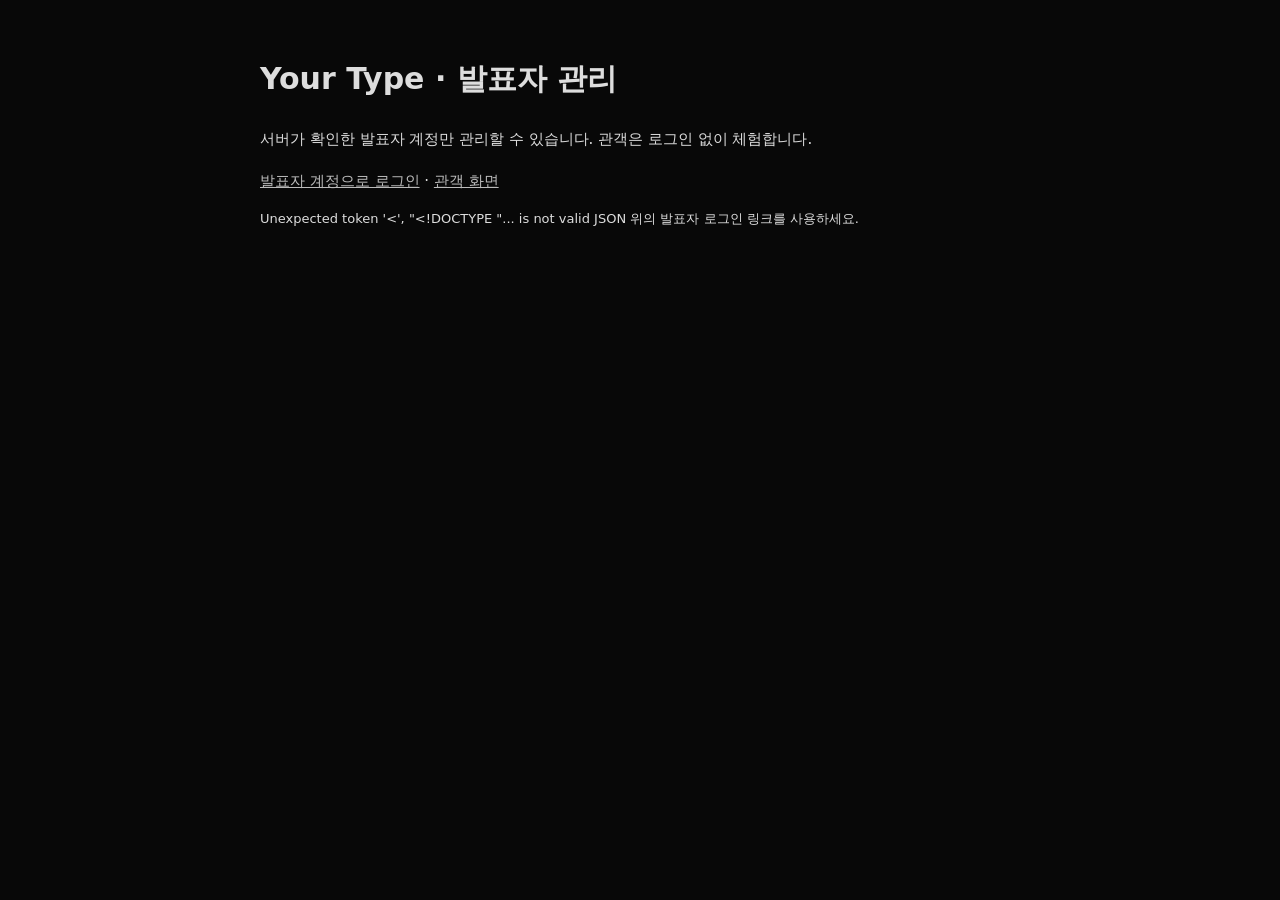
==== admin.html @ 1be88e85 "Update Site source" ====
<!doctype html><html lang="ko"><head><meta charset="utf-8"><meta name="viewport" content="width=device-width,initial-scale=1"><title>Your Type · 발표자 관리</title><style>body{background:#080808;color:#ddd;font:15px/1.8 system-ui;max-width:760px;padding:32px 20px;margin:auto}button,input{font:inherit;background:#151515;color:#ddd;border:1px solid #666;padding:9px;margin:5px}label{display:block}a{color:#bbb}pre{white-space:pre-wrap;font:13px/1.7 system-ui}section{margin:30px 0;border-top:1px solid #333;padding-top:20px}</style><script src="admin.js" defer></script></head><body><h1>Your Type · 발표자 관리</h1><p>서버가 확인한 발표자 계정만 관리할 수 있습니다. 관객은 로그인 없이 체험합니다.</p><a href="/signin-with-chatgpt?returnTo=%2Fadmin" target="_top">발표자 계정으로 로그인</a> · <a href="/">관객 화면</a><pre id="status" role="status">권한 확인 중…</pre><div id="tools" hidden><section><h2>발표 회차</h2><p>새로 시작하는 관객부터 적용합니다. 이미 시작한 체험은 기존 회차로 저장합니다.</p><label>회차 ID <input id="round" placeholder="presentation-2026"></label><label>제목 <input id="title" placeholder="Your Type"></label><button id="switch">이 회차로 전환</button><pre id="rounds"></pre></section><section><h2>발표용 합성 데이터</h2><p>현재 회차의 10인 배치만 추가·삭제합니다. 실제 기록과 별도 저장됩니다. 반복 추가해도 중복되지 않습니다.</p><button id="seed">10명·30답변 추가</button><button id="remove-demo">이 배치만 삭제</button></section><section><h2>기록 보관·삭제</h2><button id="export">전체 회차 JSON 내보내기</button><label>삭제할 회차 ID <input id="delete-round"></label><label>삭제할 세션 ID <input id="delete-id"></label><button id="remove-one">지정 기록 삭제</button><p>다운로드에는 비공개 답변 원문과 수정 로그가 포함됩니다. 안전한 장소에 보관하세요.</p></section></div></body></html>
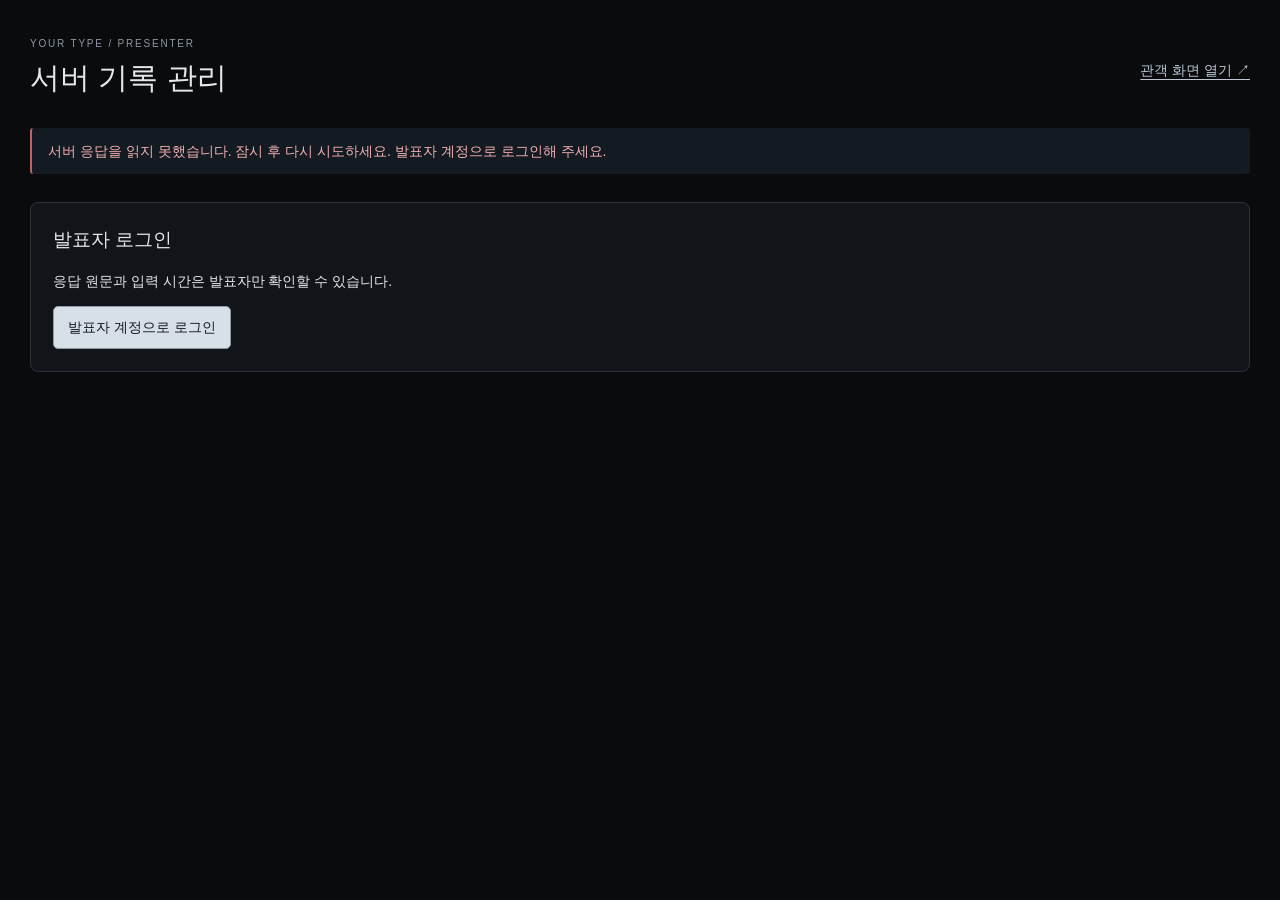
==== commit f72a2649: "Update Site source" ====
--- a/admin.html
+++ b/admin.html
@@ -1 +1,39 @@
-<!doctype html><html lang="ko"><head><meta charset="utf-8"><meta name="viewport" content="width=device-width,initial-scale=1"><title>Your Type · 발표자 관리</title><style>body{background:#080808;color:#ddd;font:15px/1.8 system-ui;max-width:760px;padding:32px 20px;margin:auto}button,input{font:inherit;background:#151515;color:#ddd;border:1px solid #666;padding:9px;margin:5px}label{display:block}a{color:#bbb}pre{white-space:pre-wrap;font:13px/1.7 system-ui}section{margin:30px 0;border-top:1px solid #333;padding-top:20px}</style><script src="admin.js" defer></script></head><body><h1>Your Type · 발표자 관리</h1><p>서버가 확인한 발표자 계정만 관리할 수 있습니다. 관객은 로그인 없이 체험합니다.</p><a href="/signin-with-chatgpt?returnTo=%2Fadmin" target="_top">발표자 계정으로 로그인</a> · <a href="/">관객 화면</a><pre id="status" role="status">권한 확인 중…</pre><div id="tools" hidden><section><h2>발표 회차</h2><p>새로 시작하는 관객부터 적용합니다. 이미 시작한 체험은 기존 회차로 저장합니다.</p><label>회차 ID <input id="round" placeholder="presentation-2026"></label><label>제목 <input id="title" placeholder="Your Type"></label><button id="switch">이 회차로 전환</button><pre id="rounds"></pre></section><section><h2>발표용 합성 데이터</h2><p>현재 회차의 10인 배치만 추가·삭제합니다. 실제 기록과 별도 저장됩니다. 반복 추가해도 중복되지 않습니다.</p><button id="seed">10명·30답변 추가</button><button id="remove-demo">이 배치만 삭제</button></section><section><h2>기록 보관·삭제</h2><button id="export">전체 회차 JSON 내보내기</button><label>삭제할 회차 ID <input id="delete-round"></label><label>삭제할 세션 ID <input id="delete-id"></label><button id="remove-one">지정 기록 삭제</button><p>다운로드에는 비공개 답변 원문과 수정 로그가 포함됩니다. 안전한 장소에 보관하세요.</p></section></div></body></html>
+<!doctype html>
+<html lang="ko">
+<head>
+  <meta charset="utf-8"><meta name="viewport" content="width=device-width,initial-scale=1">
+  <title>Your Type · 서버 기록 관리</title>
+  <link rel="stylesheet" href="admin.css"><script src="admin.js" defer></script>
+</head>
+<body>
+  <header><div><p class="eyebrow">YOUR TYPE / PRESENTER</p><h1>서버 기록 관리</h1></div><a href="/">관객 화면 열기 ↗</a></header>
+  <p id="status" role="status" aria-live="polite">발표자 권한을 확인하고 있습니다.</p>
+  <section id="login-panel"><h2>발표자 로그인</h2><p>응답 원문과 입력 시간은 발표자만 확인할 수 있습니다.</p><a class="button" href="/signin-with-chatgpt?return_to=%2Fadmin" target="_top">발표자 계정으로 로그인</a></section>
+  <main id="tools" hidden>
+    <div class="heading-row"><h2>기록 보관함</h2><span id="active-round" class="muted"></span></div>
+    <form id="filters" class="filters">
+      <label>회차<select id="round-filter"><option value="all">전체 회차</option></select></label>
+      <label>기록 구분<select id="source-filter"><option value="all">전체 기록</option><option value="participant">실제 응답만</option><option value="synthetic">합성 데이터만</option></select></label>
+      <label class="search-label">답변 또는 기록 ID<input id="search" type="search" maxlength="200" placeholder="검색어를 입력하세요"></label>
+      <button type="submit">검색</button><button id="refresh" type="button" class="secondary">새로고침</button>
+    </form>
+    <div class="summary" id="counts" aria-live="polite">기록을 불러오는 중입니다.</div>
+    <div class="heading-row toolbar"><div><button id="delete-selected" class="danger" disabled>선택 삭제</button><span id="selected-count" class="muted">0개 선택</span></div><button id="export" class="secondary">전체 회차 JSON 저장</button></div>
+    <div class="table-scroll" id="record-list" aria-busy="false">
+      <table><caption class="sr-only">서버에 저장된 참가자별 세 질문 응답</caption><thead><tr><th><input id="select-page" type="checkbox" aria-label="현재 페이지의 기록 모두 선택"></th><th>기록</th><th>세 질문의 답변</th><th>저장 시각 <small>한국 시간</small></th><th>관리</th></tr></thead><tbody id="records"></tbody></table>
+      <p id="empty" hidden>이 조건에 맞는 기록이 없습니다.</p>
+    </div>
+    <nav class="pagination" aria-label="기록 페이지"><button id="previous" class="secondary" disabled>이전</button><span id="page-info"></span><button id="next-page" class="secondary" disabled>다음</button></nav>
+    <section class="panel"><div class="heading-row"><h2>더미 데이터 추가·삭제</h2><span id="demo-round" class="muted"></span></div>
+      <p>목록에서 선택한 회차에 적용합니다. 실제 응답과 구분되며 같은 배치를 여러 번 추가해도 중복되지 않습니다.</p>
+      <div class="inline"><label>합성 배치<select id="demo-batch"><option value="presentation-5-v1">기본 5명 · 15답변</option><option value="presentation-10-v1">기존 10명 · 30답변</option></select></label><button id="add-demo">더미 추가</button><button id="remove-demo" class="danger">이 합성 배치만 삭제</button></div>
+      <p class="muted">전체 회차를 보고 있다면 먼저 하나의 회차를 선택하세요. 두 합성 배치가 있으면 관객 재생에는 기본 5인 배치를 우선 사용합니다.</p>
+    </section>
+    <details class="panel"><summary>발표 회차 설정</summary><p>목록의 회차 필터는 조회만 바꿉니다. 아래 버튼을 눌러야 새 관객에게 적용되는 발표 회차가 변경됩니다.</p>
+      <div class="inline"><label>회차 ID<input id="round-id" maxlength="128" placeholder="presentation-2026"></label><label>제목<input id="round-title" maxlength="100" placeholder="Your Type"></label></div>
+      <label class="check-label"><input id="include-demo" type="checkbox">관객의 누적 재생에 합성 데이터 포함</label><button id="switch-round">이 회차를 발표에 적용</button>
+    </details>
+    <p class="muted footnote">원문과 입력 로그가 포함된 JSON은 안전한 곳에 보관하세요. 삭제는 서버에 즉시 반영되며 되돌릴 수 없습니다.</p>
+  </main>
+  <dialog id="record-dialog" aria-labelledby="detail-heading"><div class="heading-row"><h2 id="detail-heading">기록 상세</h2><button id="close-detail" class="secondary" autofocus>닫기</button></div><div id="detail-content"></div><div class="inline"><button id="download-record" class="secondary">이 기록 JSON 저장</button><button id="delete-detail" class="danger">이 기록 삭제</button></div></dialog>
+</body></html>
--- a/admin.css
+++ b/admin.css
@@ -0,0 +1 @@
+:root{color-scheme:dark;font-family:'Segoe UI','Malgun Gothic',sans-serif;background:#090b0d;color:#e5e7eb;font-size:14px;line-height:1.6}*{box-sizing:border-box}[hidden]{display:none!important}body{max-width:1320px;margin:auto;padding:36px 30px 60px}header,.heading-row,.inline,.toolbar,.pagination{display:flex;align-items:center;justify-content:space-between;gap:14px}header{margin-bottom:24px}h1{font-size:30px;font-weight:500;margin:2px 0}h2{font-size:19px;font-weight:500;margin:0}h3{font-size:15px;margin:0 0 10px}.eyebrow{font-size:10px;letter-spacing:.18em;color:#8f98a4;margin:0}a{color:#bcc7d3;text-underline-offset:4px}.muted,small{color:#99a3af;font-size:12px}small{display:block}.panel,#login-panel{background:#111519;border:1px solid #2b3239;border-radius:8px;padding:22px;margin-top:24px}.panel p{color:#abb4bf;font-size:13px}#status{background:#131a21;border-left:2px solid #718096;border-radius:3px;padding:12px 16px;min-height:46px;margin-bottom:28px;overflow-wrap:anywhere}#status.error{color:#f0b0b0;border-color:#b96565}button,.button,input,select{font:inherit}button,.button{border:1px solid #909ba7;border-radius:5px;background:#d7dfe7;color:#151b21;padding:9px 14px;cursor:pointer;text-decoration:none;display:inline-block;white-space:nowrap}button:hover,.button:hover{filter:brightness(1.12)}button.secondary{background:#171d23;border-color:#3c4752;color:#d7dfe7}.danger{background:#24181a;color:#efb0b4;border-color:#6f4247}button:disabled{opacity:.4;cursor:default}input,select{background:#0d1115;color:#e5e7eb;border:1px solid #3b4651;border-radius:5px;padding:9px 10px;min-width:0;width:100%}input:focus,select:focus,button:focus-visible,a:focus-visible{outline:2px solid #9ebbd0;outline-offset:3px}input[type=checkbox]{width:17px;height:17px;accent-color:#c1d2e0}label{display:flex;flex-direction:column;gap:5px;font-size:12px;color:#abb4bf}.filters{display:flex;align-items:end;gap:12px;flex-wrap:wrap;margin-top:18px}.filters label:first-child{flex:1.3;min-width:200px}.filters label:nth-child(2){flex:.8;min-width:150px}.search-label{flex:1.6;min-width:210px}.summary{margin:18px 0 14px;font-size:14px;color:#bbc6d2}.toolbar{margin-bottom:12px}.toolbar>div{display:flex;align-items:center;gap:12px}.table-scroll{overflow-x:auto;border:1px solid #2c343c;border-radius:7px}table{border-collapse:collapse;width:100%;text-align:left;min-width:780px}thead{background:#171d23;color:#b8c3ce;font-size:12px}th{font-weight:500;padding:13px 14px}td{padding:18px 14px;vertical-align:top;border-top:1px solid #273039}th:first-child,td:first-child{width:42px}td:nth-child(2){width:25%;max-width:270px}td:nth-child(3){width:43%}td:nth-child(4){font-size:12px;min-width:110px}td:last-child{width:94px}td:last-child button{display:block;min-width:65px;margin-bottom:8px;font-size:12px;padding:6px 11px}code{font:11px/1.7 ui-monospace,monospace;color:#aab7c5;overflow-wrap:anywhere;display:block;margin:8px 0}.badge{display:inline-block;border:1px solid #3f5c54;background:#15261f;color:#b8d8ca;border-radius:4px;padding:2px 7px;font-size:11px}.badge.demo{border-color:#62553b;background:#282217;color:#dac49d}.record-round{font-size:11px;color:#98a6b6;margin-top:5px;overflow-wrap:anywhere}.answer-preview{margin-bottom:10px;white-space:pre-wrap;overflow-wrap:anywhere;line-height:1.5}.answer-preview:last-child{margin-bottom:0}.q-label{color:#8496aa;font-size:11px;margin-right:8px}.pagination{justify-content:center;margin:18px 0 32px;font-size:12px}.inline{justify-content:flex-start;align-items:end;flex-wrap:wrap}.inline label{min-width:220px}.check-label{flex-direction:row;align-items:center;margin:18px 0}.footnote{margin-top:30px}summary{cursor:pointer;font-size:15px}.sr-only{position:absolute;width:1px;height:1px;overflow:hidden;clip:rect(0,0,0,0)}#empty{text-align:center;padding:28px;color:#9ba7b4}dialog{width:min(860px,94vw);max-height:90dvh;background:#11171d;border:1px solid #4a5865;border-radius:8px;padding:26px;color:#dce2e9}dialog::backdrop{background:#000b}#detail-content{margin:20px 0}.detail-answer{padding:18px 0;border-top:1px solid #34404b}.detail-answer .text{font-size:17px;white-space:pre-wrap;overflow-wrap:anywhere}.metrics{font-size:12px;color:#aab8c5;display:flex;gap:12px;flex-wrap:wrap}pre{max-height:300px;overflow:auto;white-space:pre-wrap;overflow-wrap:anywhere;font:11px/1.6 ui-monospace,monospace;background:#090e12;padding:12px}.detail-answer details{margin-top:12px}.detail-answer summary{font-size:12px}@media(max-width:650px){body{padding:22px 14px 40px}h1{font-size:25px}header{align-items:start}header>a{font-size:11px}header,.heading-row{flex-wrap:wrap}.filters label{flex:1!important;min-width:44%!important}.search-label{min-width:100%!important}.toolbar{align-items:start}.toolbar>div{flex-wrap:wrap;gap:6px}.toolbar button{font-size:12px}.panel{padding:16px}.inline label{min-width:100%}dialog{padding:18px}}
